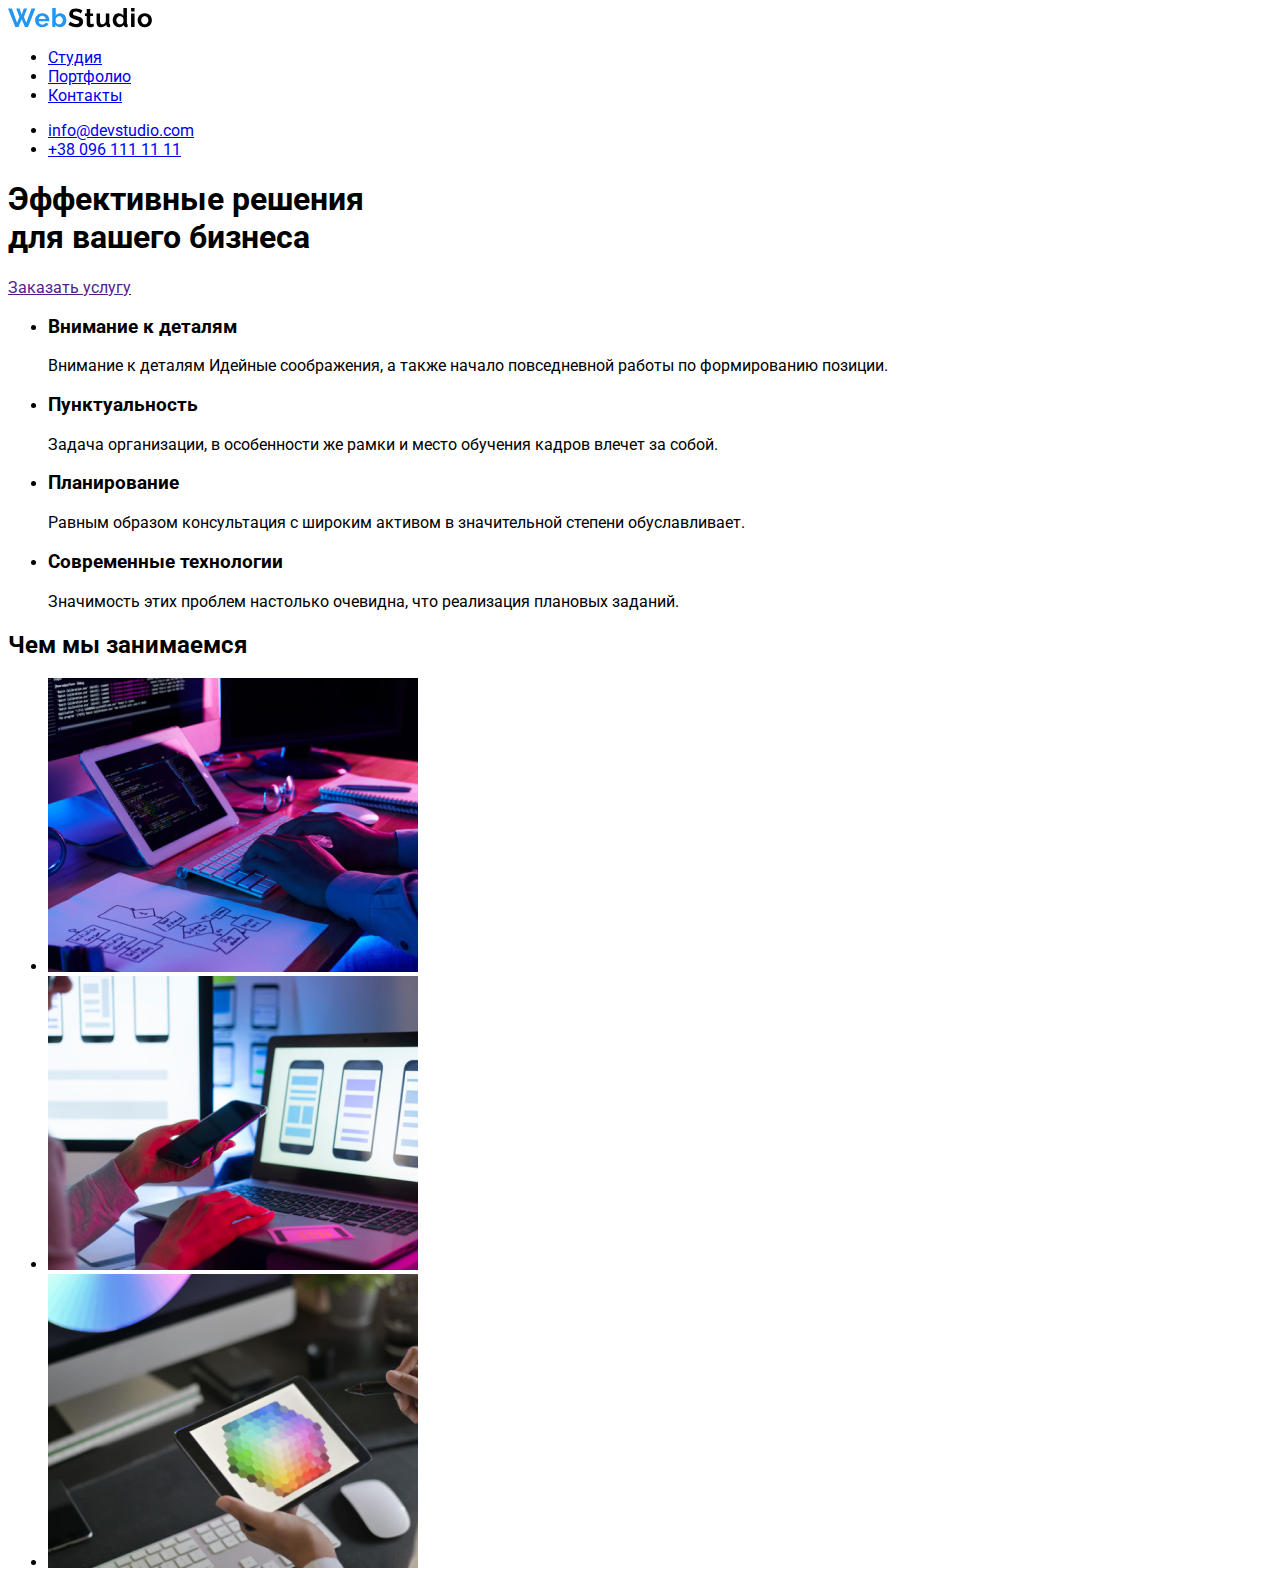
==== index.html @ 61f4c133 "первый коммит" ====
<!DOCTYPE html>
<html lang="en">
<head>
  <meta charset="UTF-8">
  <meta name="viewport" content="width=device-width, initial-scale=1.0">
  <title>WebStudio</title>
  <link rel="preconnect" href="https://fonts.gstatic.com">
  <link href="https://fonts.googleapis.com/css2?family=Raleway:wght@700&family=Roboto:wght@400;500;700&display=swap"
    rel="stylesheet">
  <link rel="stylesheet" href="css/style.css">
</head>

<body>
  
  <header>
      <a href="/">
        <img src="./img/logo.svg" alt="" />
      </a>
<nav>
  <ul class="menu-nav">
    <li><a href="#">Cтудия</a></li>
    <li><a href="#">Портфолио</a></li>
    <li><a href="#">Контакты</a></li>
  </ul>
</nav>
  <ul>
     <li><a href="mailto:info@devstudio.com">info@devstudio.com</a></li>
  
     <li><a href="tel:+38 096 111 11 11">+38 096 111 11 11</a></li>
  </ul>
  </header>
  <div>
    <section>
      <h1>Эффективные решения<br /> для вашего бизнеса</h1>
      <a href="">Заказать услугу</a>
    </section>
  </div>

  <section>
    <ul>
      <li>
      <h3>Внимание к деталям</h3>
      <p> Внимание к деталям
          Идейные соображения, а также
          начало повседневной работы по
          формированию позиции.</p>
        </li>
        <li>
          <h3>Пунктуальность</h3>
          <p> Задача организации, в особенности
              же рамки и место обучения кадров
              влечет за собой.</p>
        </li>
        <li>
          <h3>Планирование</h3>
          <p> Равным образом консультация с 
              широким активом в значительной 
              степени обуславливает.</p>
        </li>
        <li>
          <h3>Современные технологии</h3>
          <p> Значимость этих проблем настолько 
              очевидна, что реализация плановых
             заданий.</p>
        </li>
    </ul>
  </section>

  <section>
    <h2>Чем мы занимаемся</h2>
    <ul>
      <li>
        <img src="./img/box 1.png" alt="" width="370" />
      </li>
      <li>
        <img src="./img/box 2.png" alt="" width="370" />
      </li>
      <li>
        <img src="./img/box 3.png" alt="" width="370" />
      </li>
    </ul>
  </section>
  </body>
</html>
---- css/style.css ----
body {
  font-family: 'Roboto', 'Raleway', sans-serif;
  background-color: #fff;
}
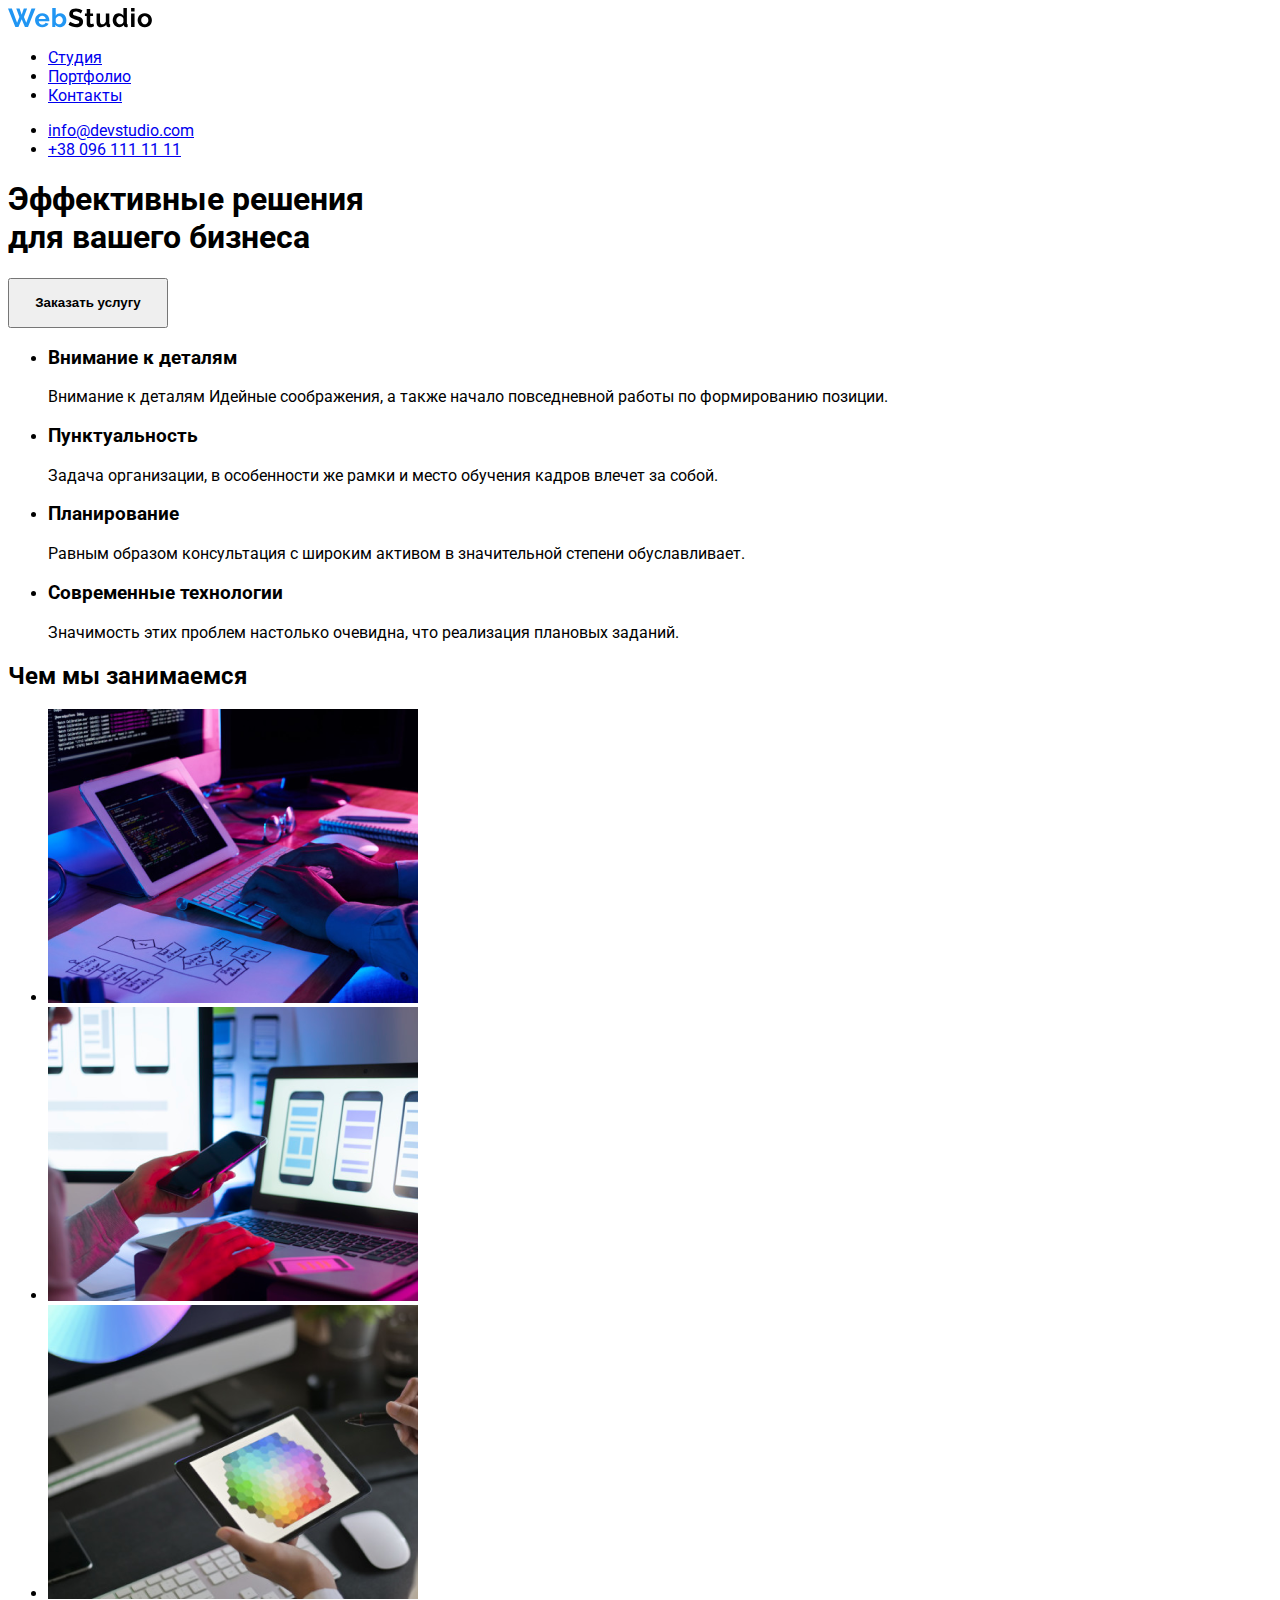
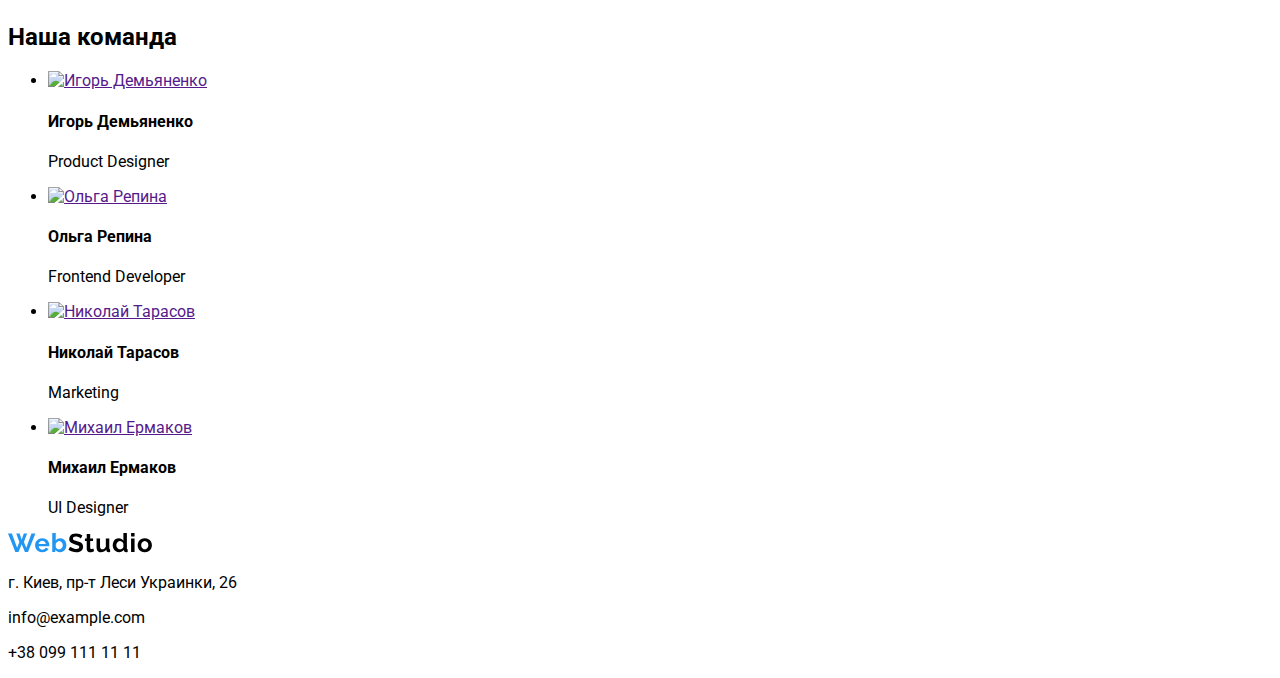
==== commit 85db35df: "первая домашняя работа" ====
--- a/index.html
+++ b/index.html
@@ -11,10 +11,10 @@
 </head>
 
 <body>
-  
+  <!--шапка сайта-->
   <header>
       <a href="/">
-        <img src="./img/logo.svg" alt="" />
+        <img src="./img/logo.svg" alt="логотип компании" />
       </a>
 <nav>
   <ul class="menu-nav">
@@ -22,20 +22,22 @@
     <li><a href="#">Портфолио</a></li>
     <li><a href="#">Контакты</a></li>
   </ul>
-</nav>
   <ul>
      <li><a href="mailto:info@devstudio.com">info@devstudio.com</a></li>
   
      <li><a href="tel:+38 096 111 11 11">+38 096 111 11 11</a></li>
   </ul>
-  </header>
+  </nav>
   <div>
     <section>
       <h1>Эффективные решения<br /> для вашего бизнеса</h1>
-      <a href="">Заказать услугу</a>
+      <button type="button" name="button1" style="width: 160px; height:50px;">
+        <b>Заказать услугу</b>
+      </button>
     </section>
   </div>
-
+  </header>
+<!--Особенности-->
   <section>
     <ul>
       <li>
@@ -65,20 +67,63 @@
         </li>
     </ul>
   </section>
-
+<!--чем мы занимаемся-->
   <section>
     <h2>Чем мы занимаемся</h2>
     <ul>
       <li>
-        <img src="./img/box 1.png" alt="" width="370" />
+        <img src="./img/box 1.png" alt="Декстопные приложения" width="370" />
       </li>
       <li>
-        <img src="./img/box 2.png" alt="" width="370" />
+        <img src="./img/box 2.png" alt="Мобильные приложения" width="370" />
       </li>
       <li>
-        <img src="./img/box 3.png" alt="" width="370" />
+        <img src="./img/box 3.png" alt="Дизайнерские решения" width="370" />
       </li>
     </ul>
   </section>
+ <!--Наша команда-->
+  <section>
+  <h2>Наша команда</h2>
+  <ul>
+    <li>
+      <a href="">
+      <img src="./img/img.svg" alt="Игорь Демьяненко">
+      </a>
+      <h4>Игорь Демьяненко</h4>
+      <p>Product Designer</p>
+    </li>
+    <li>
+      <a href="">
+        <img src="./img/img (1).svg" alt="Ольга Репина">
+      </a>
+      <h4>Ольга Репина</h4>
+      <p>Frontend Developer</p>
+    </li>
+    <li>
+      <a href="">
+        <img src="./img/img (2).svg" alt="Николай Тарасов">
+      </a>
+      <h4>Николай Тарасов</h4>
+      <p>Marketing</p>
+    </li>
+    <li>
+      <a href="">
+        <img src="./img/img (3).svg" alt="Михаил Ермаков">
+      </a>
+      <h4>Михаил Ермаков</h4>
+      <p>UI Designer</p>
+    </li>
+  </ul>
+  </section>
+  <!--footer-->
+  <footer>
+    <a href="/">
+      <img src="./img/logo.svg" alt="логотип компании" />
+    </a>
+    <p>г. Киев, пр-т Леси Украинки, 26</p>
+    <p>info@example.com</p>
+    <p>+38 099 111 11 11</p>
+  </footer>
   </body>
-</html>+</html>
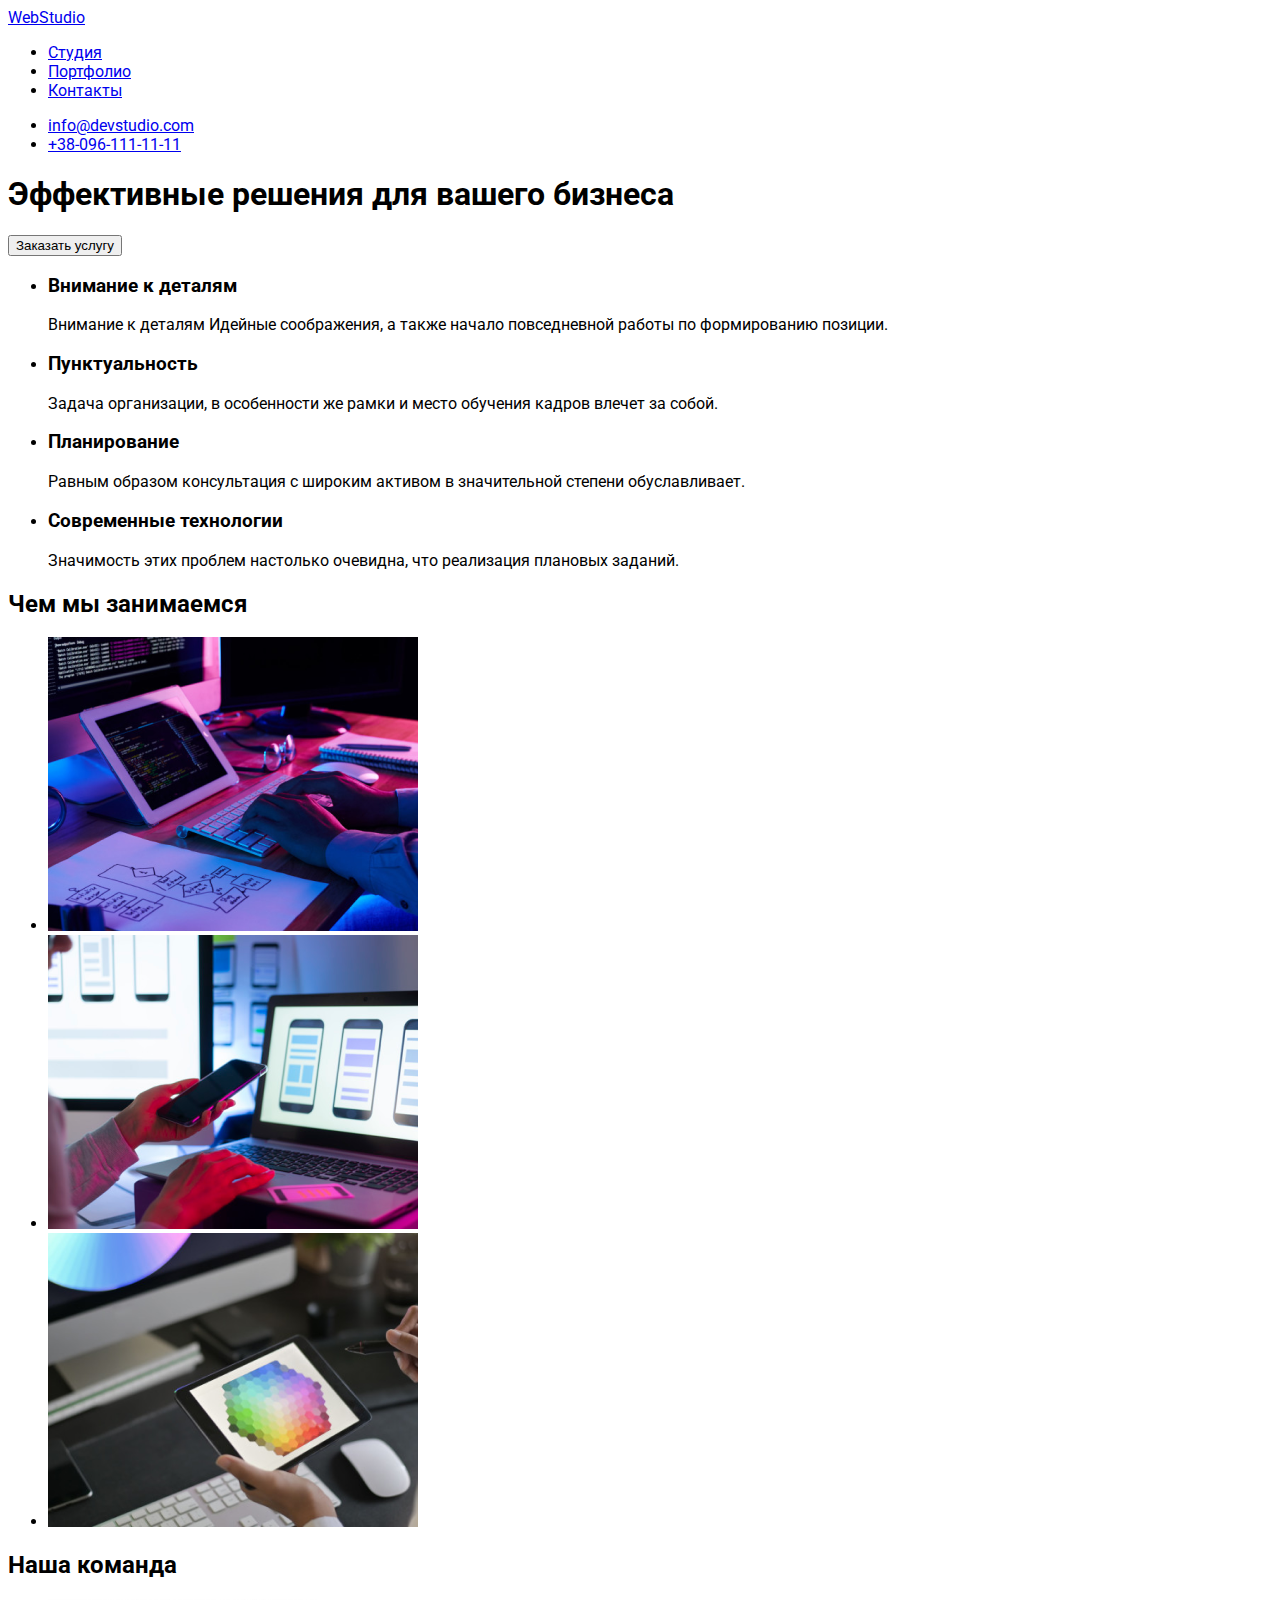
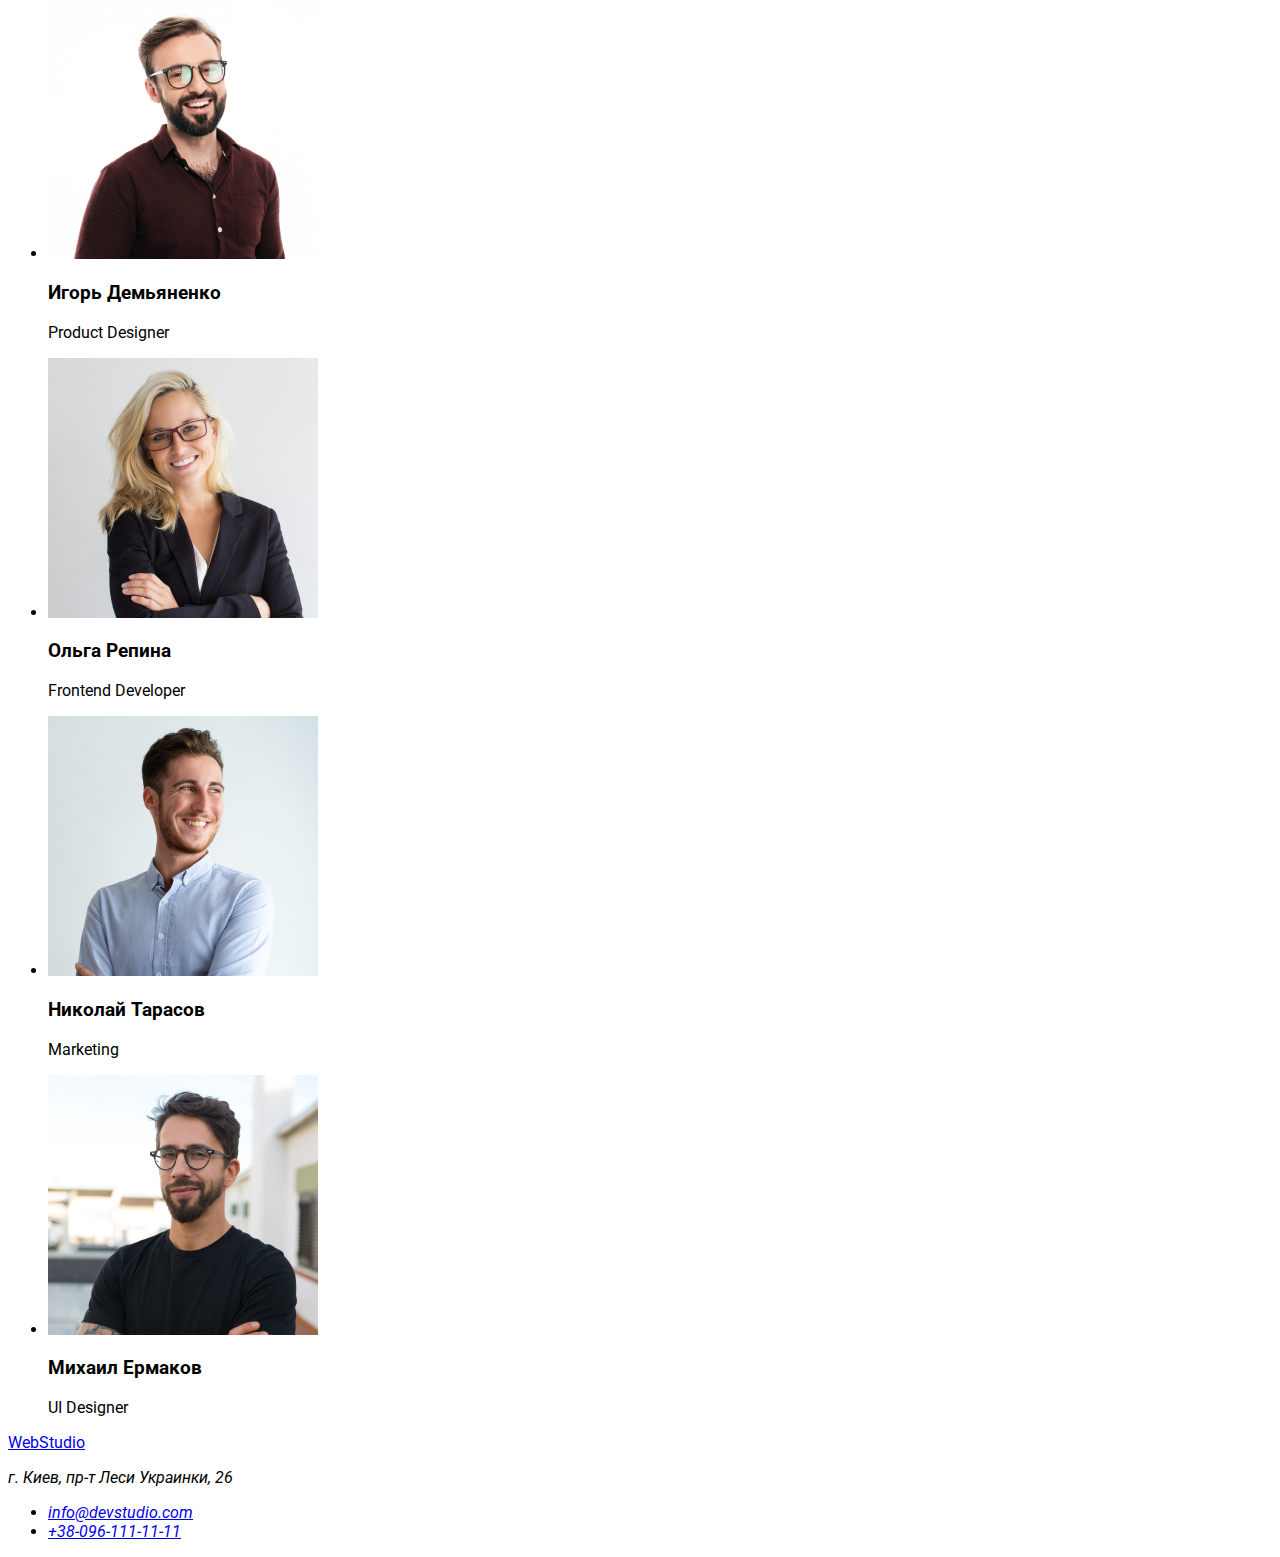
==== commit 2ea2a024: "С изменениями после проверки ДЗ" ====
--- a/index.html
+++ b/index.html
@@ -14,7 +14,7 @@
   <!--шапка сайта-->
   <header>
       <a href="/">
-        <img src="./img/logo.svg" alt="логотип компании" />
+        WebStudio
       </a>
 <nav>
   <ul class="menu-nav">
@@ -22,21 +22,19 @@
     <li><a href="#">Портфолио</a></li>
     <li><a href="#">Контакты</a></li>
   </ul>
+</nav>
+
   <ul>
-     <li><a href="mailto:info@devstudio.com">info@devstudio.com</a></li>
+    <li><a href="mailto:info@devstudio.com">info@devstudio.com</a></li>
   
-     <li><a href="tel:+38 096 111 11 11">+38 096 111 11 11</a></li>
+    <li><a href="tel:+380961111111">+38-096-111-11-11</a></li>
   </ul>
-  </nav>
-  <div>
+</header>
+<main>
     <section>
-      <h1>Эффективные решения<br /> для вашего бизнеса</h1>
-      <button type="button" name="button1" style="width: 160px; height:50px;">
-        <b>Заказать услугу</b>
-      </button>
+      <h1>Эффективные решения для вашего бизнеса</h1>
+      <button type="button">Заказать услугу</button>
     </section>
-  </div>
-  </header>
 <!--Особенности-->
   <section>
     <ul>
@@ -72,13 +70,13 @@
     <h2>Чем мы занимаемся</h2>
     <ul>
       <li>
-        <img src="./img/box 1.png" alt="Декстопные приложения" width="370" />
+        <img src="./img/box1.jpg" alt="Декстопные приложения" width="370" />
       </li>
       <li>
-        <img src="./img/box 2.png" alt="Мобильные приложения" width="370" />
+        <img src="./img/box2.jpg" alt="Мобильные приложения" width="370" />
       </li>
       <li>
-        <img src="./img/box 3.png" alt="Дизайнерские решения" width="370" />
+        <img src="./img/box3.jpg" alt="Дизайнерские решения" width="370" />
       </li>
     </ul>
   </section>
@@ -87,43 +85,40 @@
   <h2>Наша команда</h2>
   <ul>
     <li>
-      <a href="">
-      <img src="./img/img.svg" alt="Игорь Демьяненко">
-      </a>
-      <h4>Игорь Демьяненко</h4>
+      <img src="./img/img.jpg" alt="Игорь Демьяненко">
+      <h3>Игорь Демьяненко</h3>
       <p>Product Designer</p>
     </li>
     <li>
-      <a href="">
-        <img src="./img/img (1).svg" alt="Ольга Репина">
-      </a>
-      <h4>Ольга Репина</h4>
+      <img src="./img/img1.jpg" alt="Ольга Репина">
+      <h3>Ольга Репина</h3>
       <p>Frontend Developer</p>
     </li>
     <li>
-      <a href="">
-        <img src="./img/img (2).svg" alt="Николай Тарасов">
-      </a>
-      <h4>Николай Тарасов</h4>
+      <img src="./img/img2.jpg" alt="Николай Тарасов">
+      <h3>Николай Тарасов</h3>
       <p>Marketing</p>
     </li>
     <li>
-      <a href="">
-        <img src="./img/img (3).svg" alt="Михаил Ермаков">
-      </a>
-      <h4>Михаил Ермаков</h4>
+      <img src="./img/img3.jpg" alt="Михаил Ермаков">
+      <h3>Михаил Ермаков</h3>
       <p>UI Designer</p>
     </li>
   </ul>
   </section>
+  </main>
   <!--footer-->
   <footer>
     <a href="/">
-      <img src="./img/logo.svg" alt="логотип компании" />
+      WebStudio
     </a>
+    <address>
     <p>г. Киев, пр-т Леси Украинки, 26</p>
-    <p>info@example.com</p>
-    <p>+38 099 111 11 11</p>
+    <ul>
+      <li><a href="mailto:info@devstudio.com">info@devstudio.com</a></li>
+      <li><a href="tel:+380961111111">+38-096-111-11-11</a></li>
+    </ul>
+    </address>
   </footer>
   </body>
 </html>
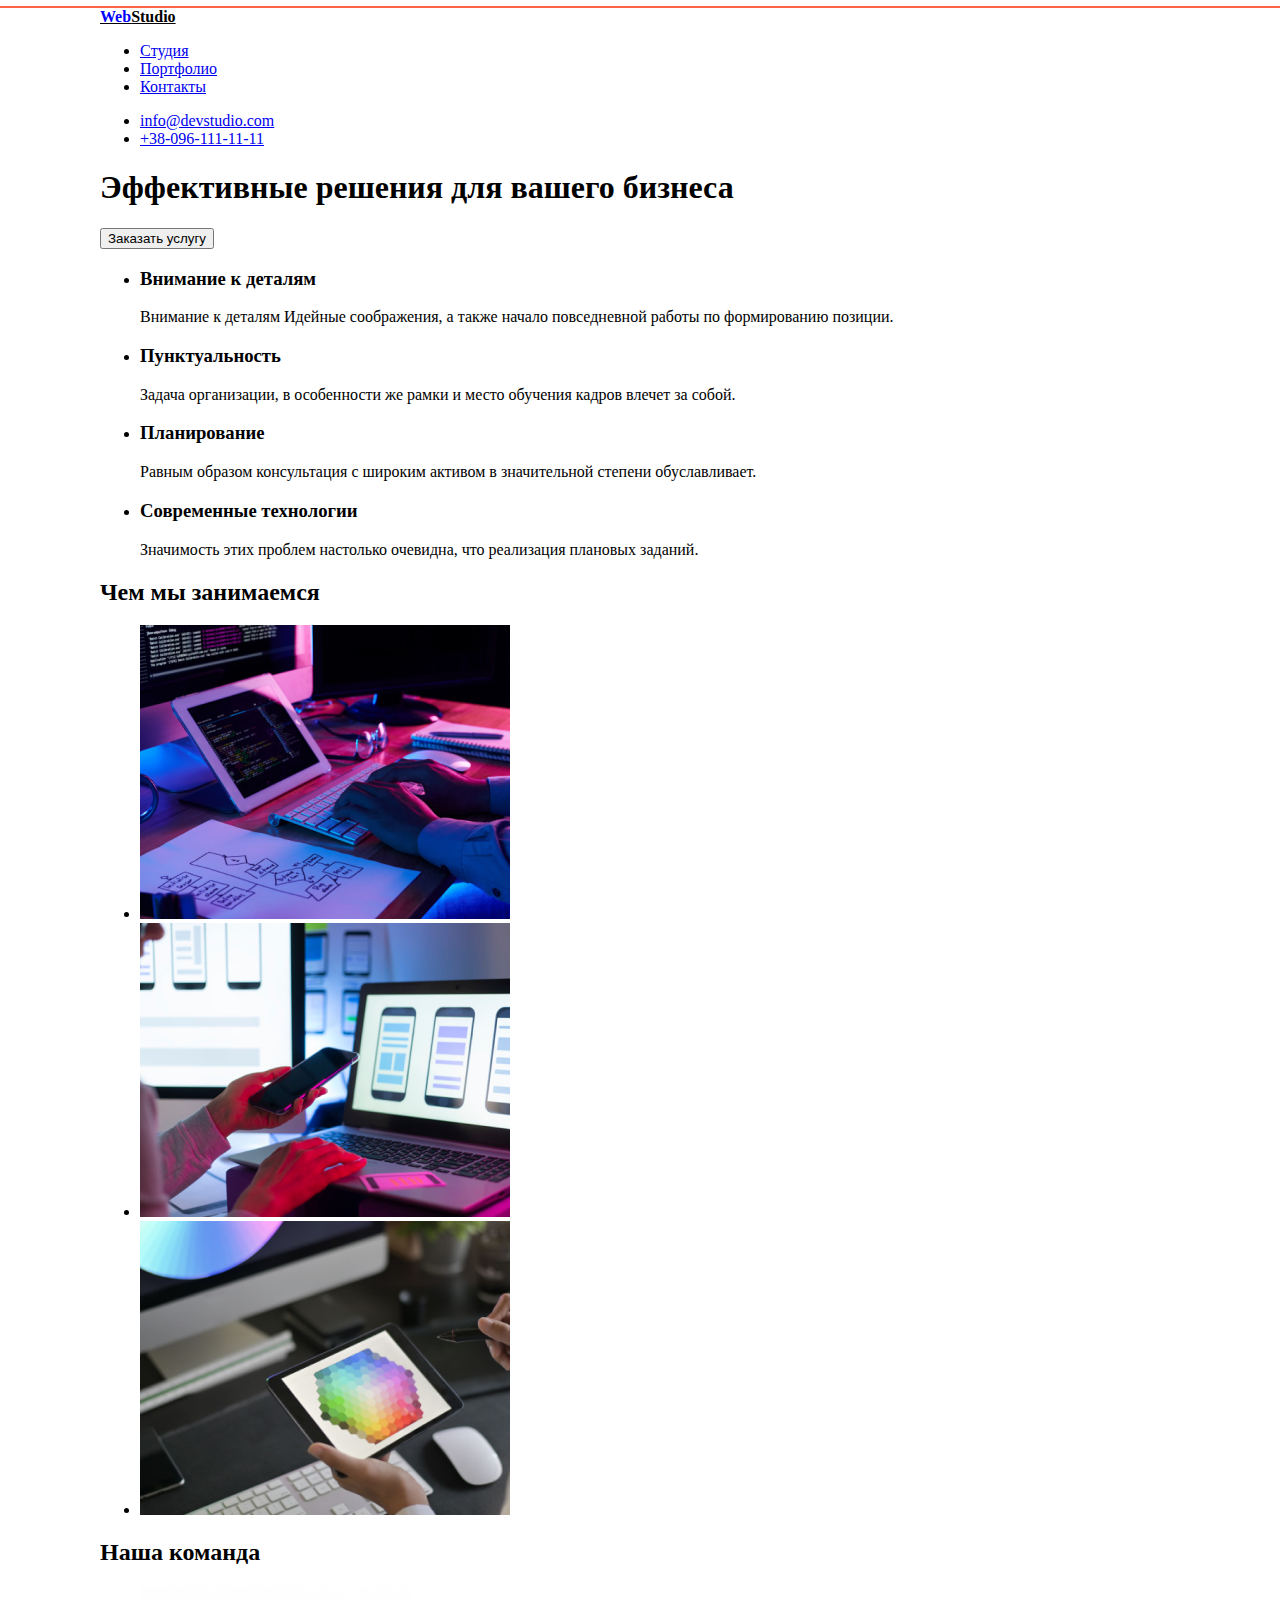
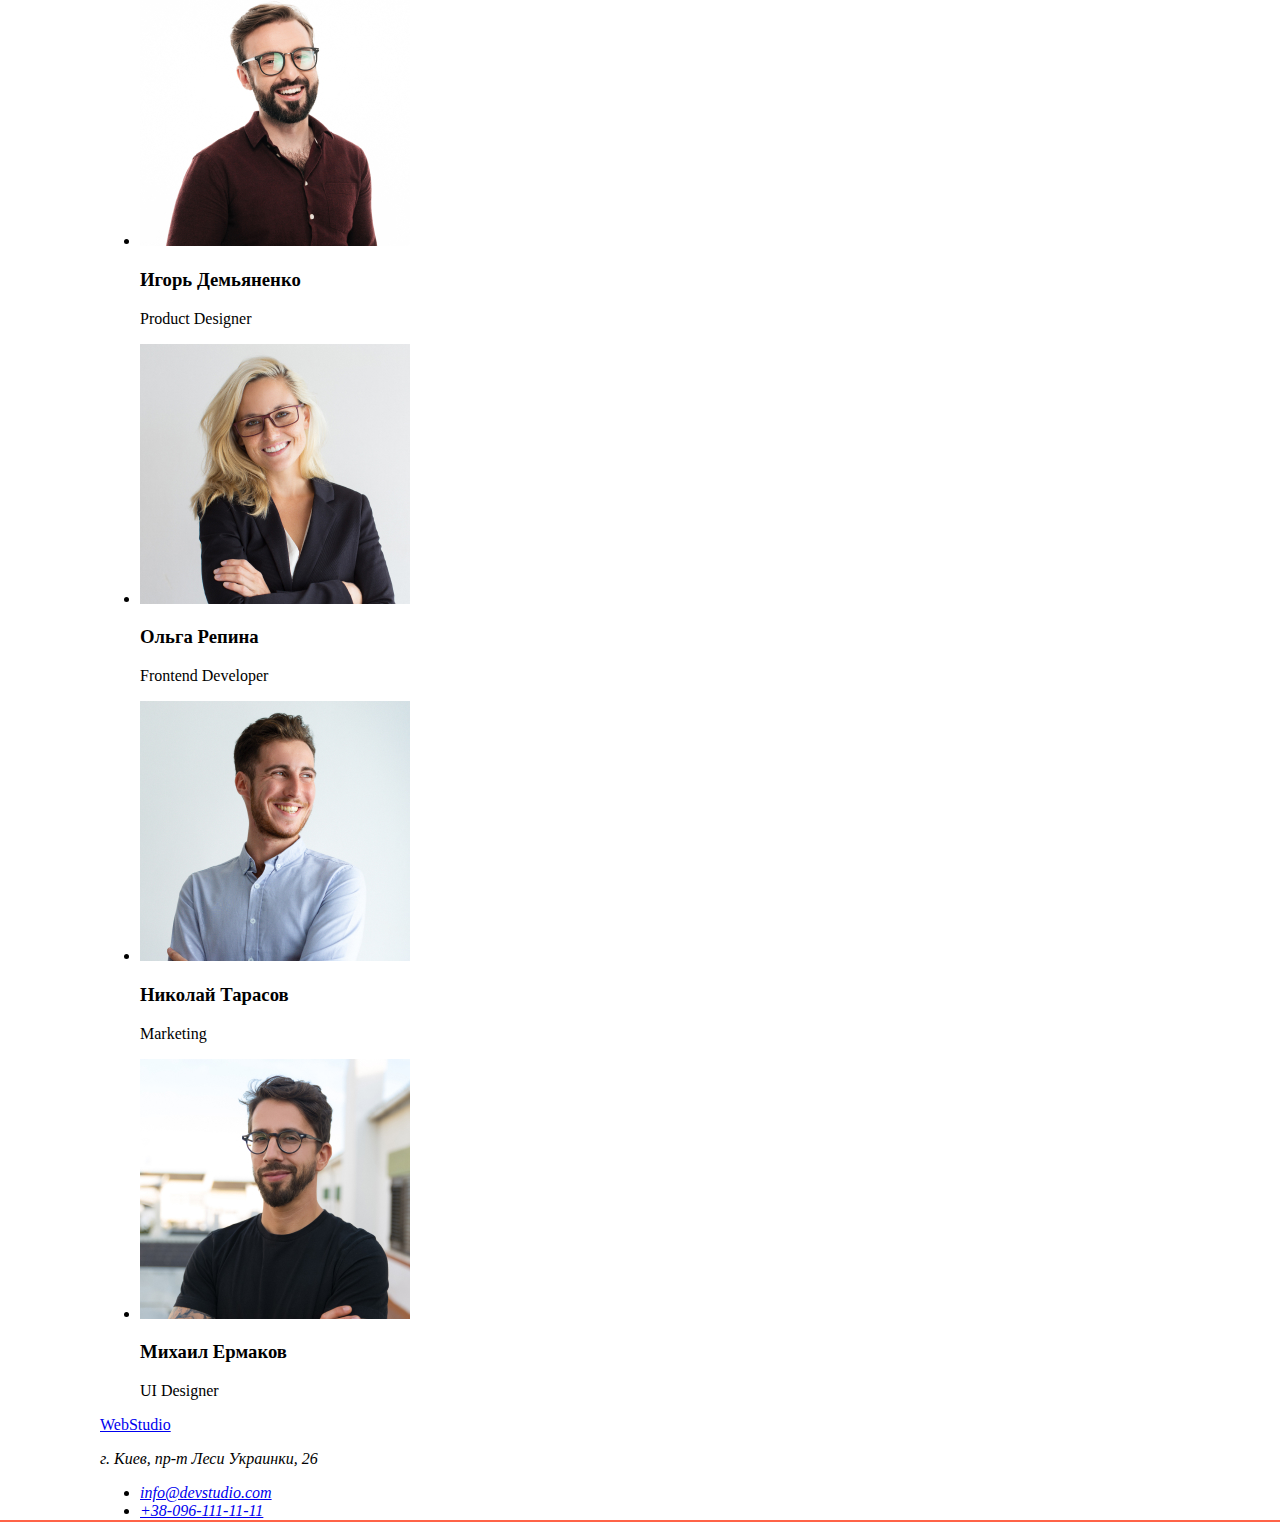
==== commit 8ce7b295: "портфолио" ====
--- a/index.html
+++ b/index.html
@@ -13,14 +13,16 @@
 <body>
   <!--шапка сайта-->
   <header>
-      <a href="/">
-        WebStudio
+    <!--logo-->
+      <a href="index.html" class="logo">
+        <b><span>Web</span>Studio</b>
       </a>
 <nav>
   <ul class="menu-nav">
     <li><a href="#">Cтудия</a></li>
-    <li><a href="#">Портфолио</a></li>
+    <li><a href="./portfolio.html">Портфолио</a></li>
     <li><a href="#">Контакты</a></li>
+    
   </ul>
 </nav>
 
--- a/css/style.css
+++ b/css/style.css
@@ -1,4 +1,14 @@
 body {
-  font-family: 'Roboto', 'Raleway', sans-serif;
-  background-color: #fff;
+  margin-left: auto;
+  margin-right: auto;
+  width: 1600px auto;
+  padding-right: 100px;
+  padding-left: 100px;
+  outline: 2px solid tomato;
 }
+.logo {
+  color: #000;
+}
+span {
+  color: blue;
+}
